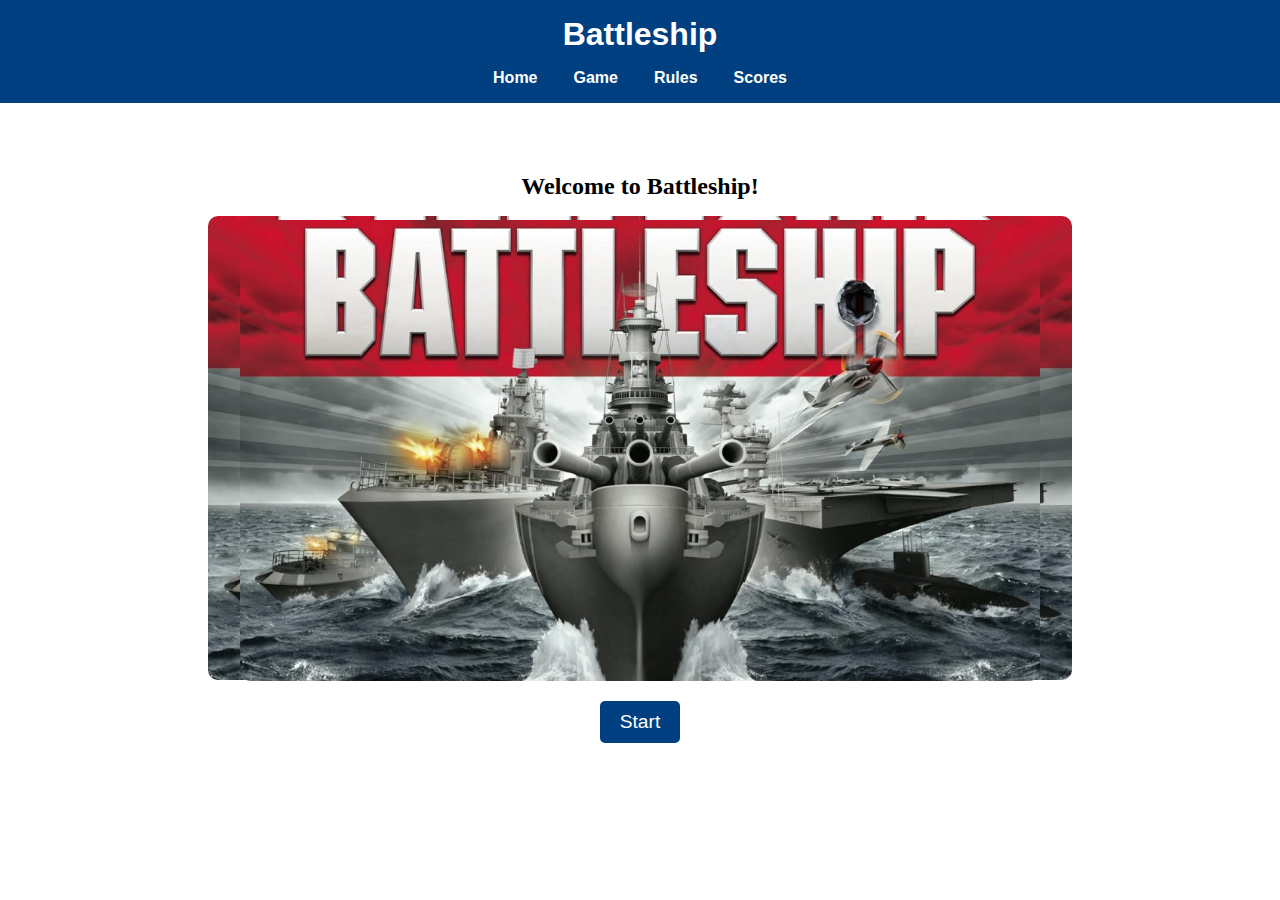
==== index.html @ 77957228 "Updated" ====
<!DOCTYPE html>
<html lang="en">
<head>
    <meta charset="UTF-8">
    <meta name="viewport" content="width=device-width, initial-scale=1.0">
    <title>Battleship Game</title>
    <link rel="stylesheet" href="assets/styles/main.css">
</head>
<style>

main {
    display: flex;
    justify-content: center;
    align-items: center;
    min-height: 80vh;  
    text-align: center;
    padding: 80px 20px 20px; 
}

.hero {
    max-width: 90%;
    padding: 2rem;
    display: flex;
    flex-direction: column;
    align-items: center;
    text-align: center;
    background-image: url('assets/images/Battleship.png'); 
    background-repeat: no-repeat;
    background-position: center;
    background-size: cover;
    height: 400px;
    justify-content: center;
    border-radius: 10px;
}


.start-btn {
    margin-top: 20px;
    padding: 10px 20px;
    font-size: 1.2rem;
    background-color: #004080;
    color: white;
    border: none;
    border-radius: 5px;
    cursor: pointer;
    transition: transform 0.3s ease-in-out;  
}

.start-btn:hover {
    transform: scale(0.95);
    background-color: #002b5e;
}


@media (max-width: 600px) {
    .hero {
        width: 100%;
        height: 300px; 
    }

    .start-btn {
        width: 80%; 
        font-size: 1rem;
    }

    main {
        padding: 60px 10px 20px;
    }
}

.hero img {
    max-width: 100%;
    height: auto;
    border-radius: 10px;
}

</style>

<body>

    <header id="navbar">
        <nav>
            <div class="nav-header">
                <h1>Battleship</h1>
            </div>
            <div class="nav-links">
                <ul>
                    <li><a href="index.html">Home</a></li>
                    <li><a href="game.html">Game</a></li>
                    <li><a href="rules.html">Rules</a></li>
                    <li><a href="scores.html">Scores</a></li>
                </ul>
            </div>
        </nav>
    </header>

    <main>
        <section class="hero">
            <div class="hero-content">
                <h2>Welcome to Battleship!</h2>
            </div>
            <img src="assets/images/Battleship.png" alt="Battleship Game" length="1000" width="800">

            <button class="start-btn" onclick="location.href='game.html'">Start</button>

        </section>
    </main>
    
</body>
</html>
---- assets/styles/main.css ----
#navbar {
    font-family: Arial, sans-serif;
    position: fixed;
    top: 0;
    left: 0;
    width: 100%;
    background-color: #004080;
    color: white;
    padding: 1rem 0;
    z-index: 1000;
}

nav {
    display: flex;
    flex-direction: column;
    align-items: center;
    gap: 1rem;
    max-width: 1200px;
    margin: 0 auto;
    padding: 0 20px;
}

.nav-header h1 {
    margin: 0;
    font-size: 2rem;
}

.nav-links ul {
    list-style: none;
    display: flex;
    padding: 0;
    margin: 0;
    gap: 1rem;
}

.nav-links ul li a {
    color: white;
    text-decoration: none;
    font-weight: bold;
    padding: 5px 10px;
    border-radius: 5px;
    transition: transform 0.3s ease-in-out;
}

.nav-links ul li a:hover {
    transform: scale(0.5);
    /* background-color: #002b5e; */
}


@media (max-width: 768px) {
    .nav-links ul {
        flex-direction: column;
        align-items: center;
        gap: 0.5rem;
    }

    .nav-links ul li a {
        padding: 8px 12px;
    }
}
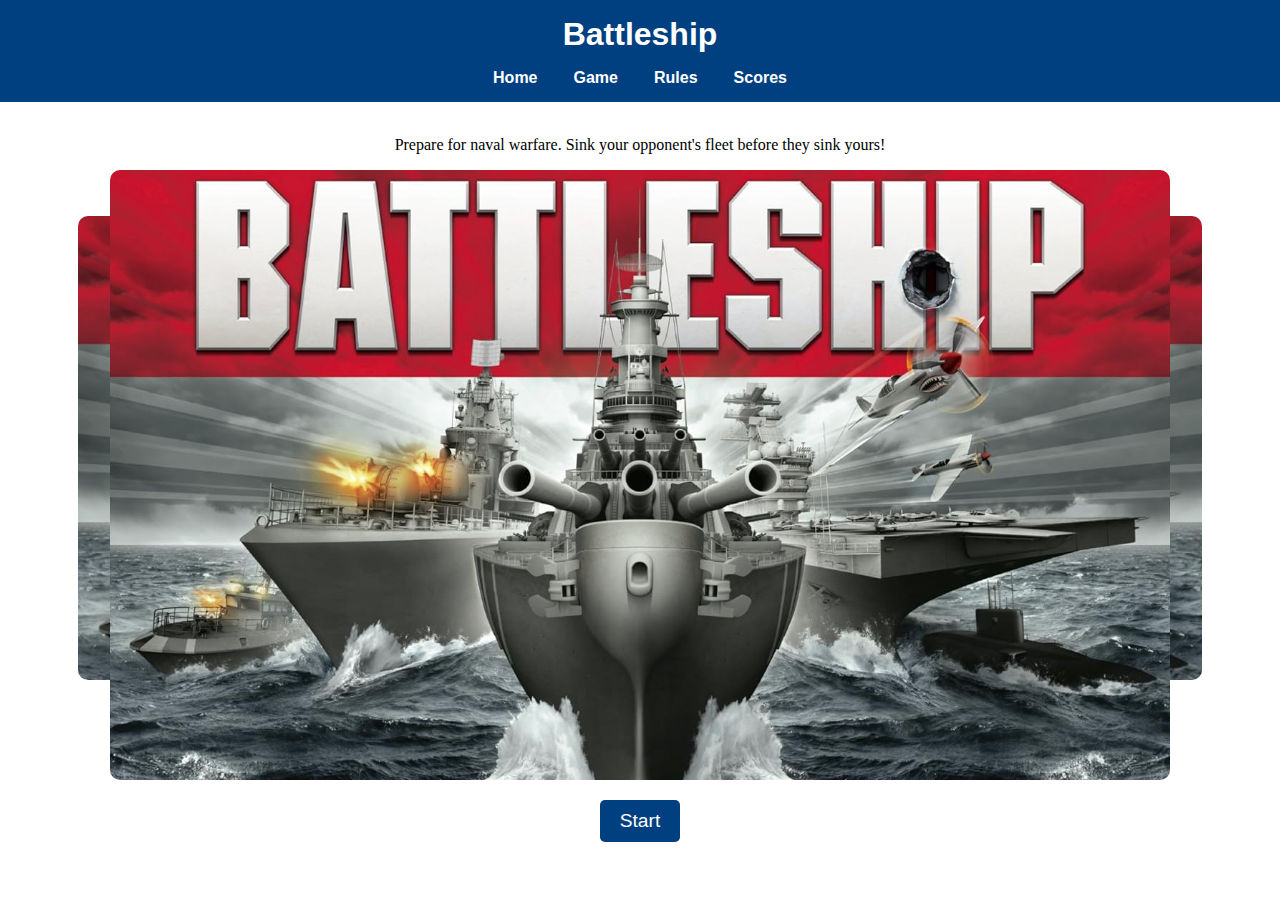
==== commit d78cef2b: "Fixed navbar issues and improved responsiveness" ====
--- a/index.html
+++ b/index.html
@@ -54,19 +54,22 @@
 
 @media (max-width: 600px) {
     .hero {
-        width: 100%;
-        height: 300px; 
+        flex-direction: column;
+        height: auto;
+        padding: 1rem;
+        text-align: center;
+    }
+
+    .hero img {
+        max-width: 100%;
+        height: auto;
     }
 
     .start-btn {
-        width: 80%; 
-        font-size: 1rem;
-    }
-
-    main {
-        padding: 60px 10px 20px;
+        width: 100%; 
     }
 }
+
 
 .hero img {
     max-width: 100%;
@@ -94,17 +97,16 @@
         </nav>
     </header>
 
+
     <main>
         <section class="hero">
-            <div class="hero-content">
-                <h2>Welcome to Battleship!</h2>
-            </div>
-            <img src="assets/images/Battleship.png" alt="Battleship Game" length="1000" width="800">
-
+            <h2>Welcome to Battleship!</h2>
+            <p>Prepare for naval warfare. Sink your opponent's fleet before they sink yours!</p>
+            <img src="assets/images/Battleship.png" alt="Battleship Game">
             <button class="start-btn" onclick="location.href='game.html'">Start</button>
-
         </section>
     </main>
     
+    
 </body>
 </html>
--- a/assets/styles/main.css
+++ b/assets/styles/main.css
@@ -1,13 +1,30 @@
+
 #navbar {
     font-family: Arial, sans-serif;
     position: fixed;
     top: 0;
     left: 0;
     width: 100%;
+    height: 70px;  
     background-color: #004080;
     color: white;
     padding: 1rem 0;
     z-index: 1000;
+}
+
+@media (max-width: 768px) {
+    #navbar {
+        height: 60px;
+        padding: 0.5rem 0;
+    }
+    .nav-links ul {
+        flex-direction: column;
+        gap: 0.5rem;
+    }
+}
+
+main {
+    padding-top: 80px;
 }
 
 nav {
@@ -44,23 +61,13 @@
 
 .nav-links ul li a:hover {
     transform: scale(0.5);
-    /* background-color: #002b5e; */
-}
-
-
-@media (max-width: 768px) {
-    .nav-links ul {
-        flex-direction: column;
-        align-items: center;
-        gap: 0.5rem;
-    }
-
-    .nav-links ul li a {
-        padding: 8px 12px;
-    }
+    background-color: #002b5e;
 }
 
 
 
 
 
+
+
+
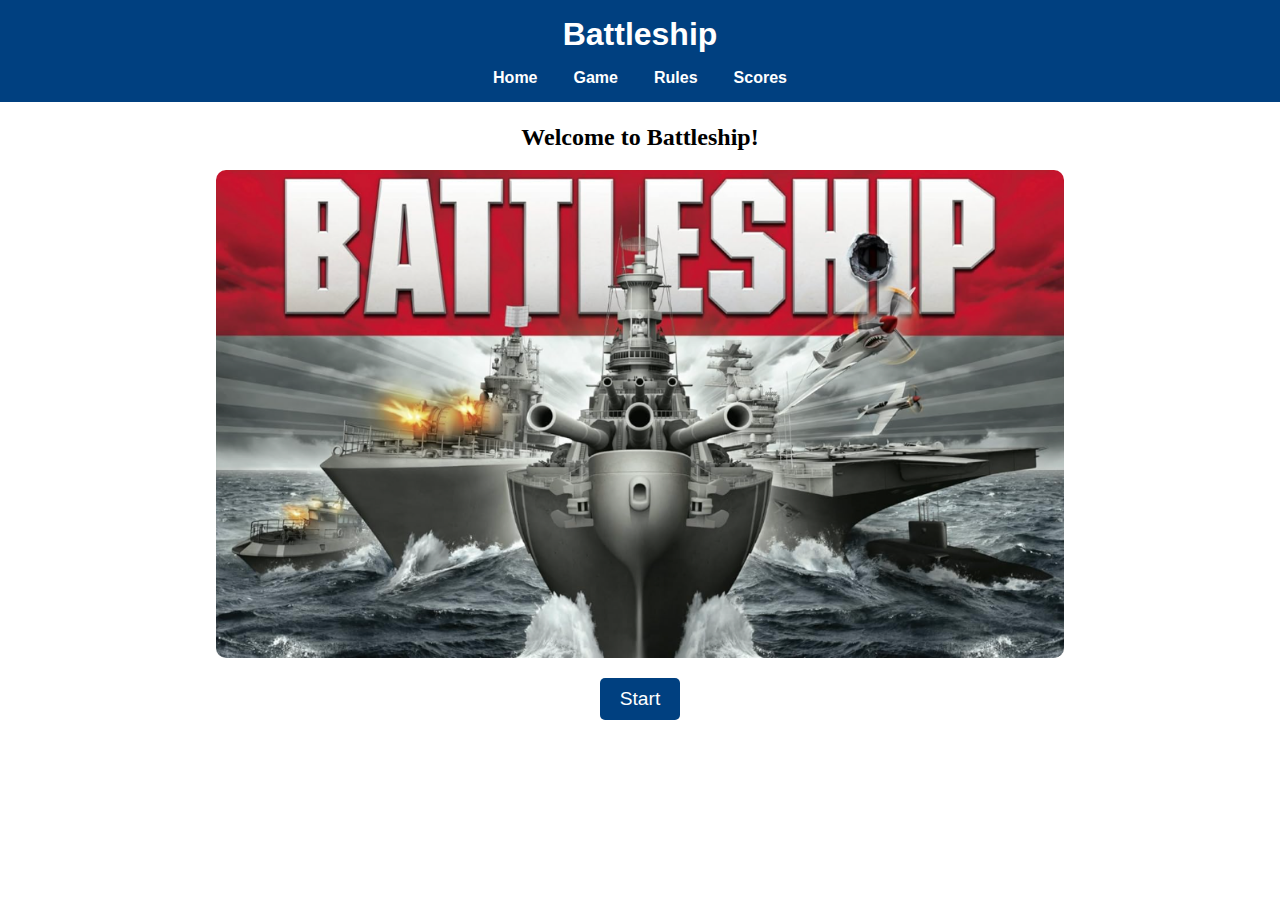
==== commit b18c297a: "Fixed navbar issues and improved responsiveness" ====
--- a/index.html
+++ b/index.html
@@ -9,23 +9,24 @@
 <style>
 
 main {
+    margin-top: 80px; 
     display: flex;
     justify-content: center;
     align-items: center;
-    min-height: 80vh;  
     text-align: center;
-    padding: 80px 20px 20px; 
+    padding: 20px;
 }
 
+
 .hero {
+    margin-top: 80px; 
+
     max-width: 90%;
     padding: 2rem;
     display: flex;
     flex-direction: column;
     align-items: center;
     text-align: center;
-    background-image: url('assets/images/Battleship.png'); 
-    background-repeat: no-repeat;
     background-position: center;
     background-size: cover;
     height: 400px;
@@ -72,7 +73,7 @@
 
 
 .hero img {
-    max-width: 100%;
+    max-width: 80%;
     height: auto;
     border-radius: 10px;
 }
@@ -101,7 +102,6 @@
     <main>
         <section class="hero">
             <h2>Welcome to Battleship!</h2>
-            <p>Prepare for naval warfare. Sink your opponent's fleet before they sink yours!</p>
             <img src="assets/images/Battleship.png" alt="Battleship Game">
             <button class="start-btn" onclick="location.href='game.html'">Start</button>
         </section>
--- a/assets/styles/main.css
+++ b/assets/styles/main.css
@@ -18,7 +18,7 @@
         padding: 0.5rem 0;
     }
     .nav-links ul {
-        flex-direction: column;
+        /* flex-direction: column; */
         gap: 0.5rem;
     }
 }
